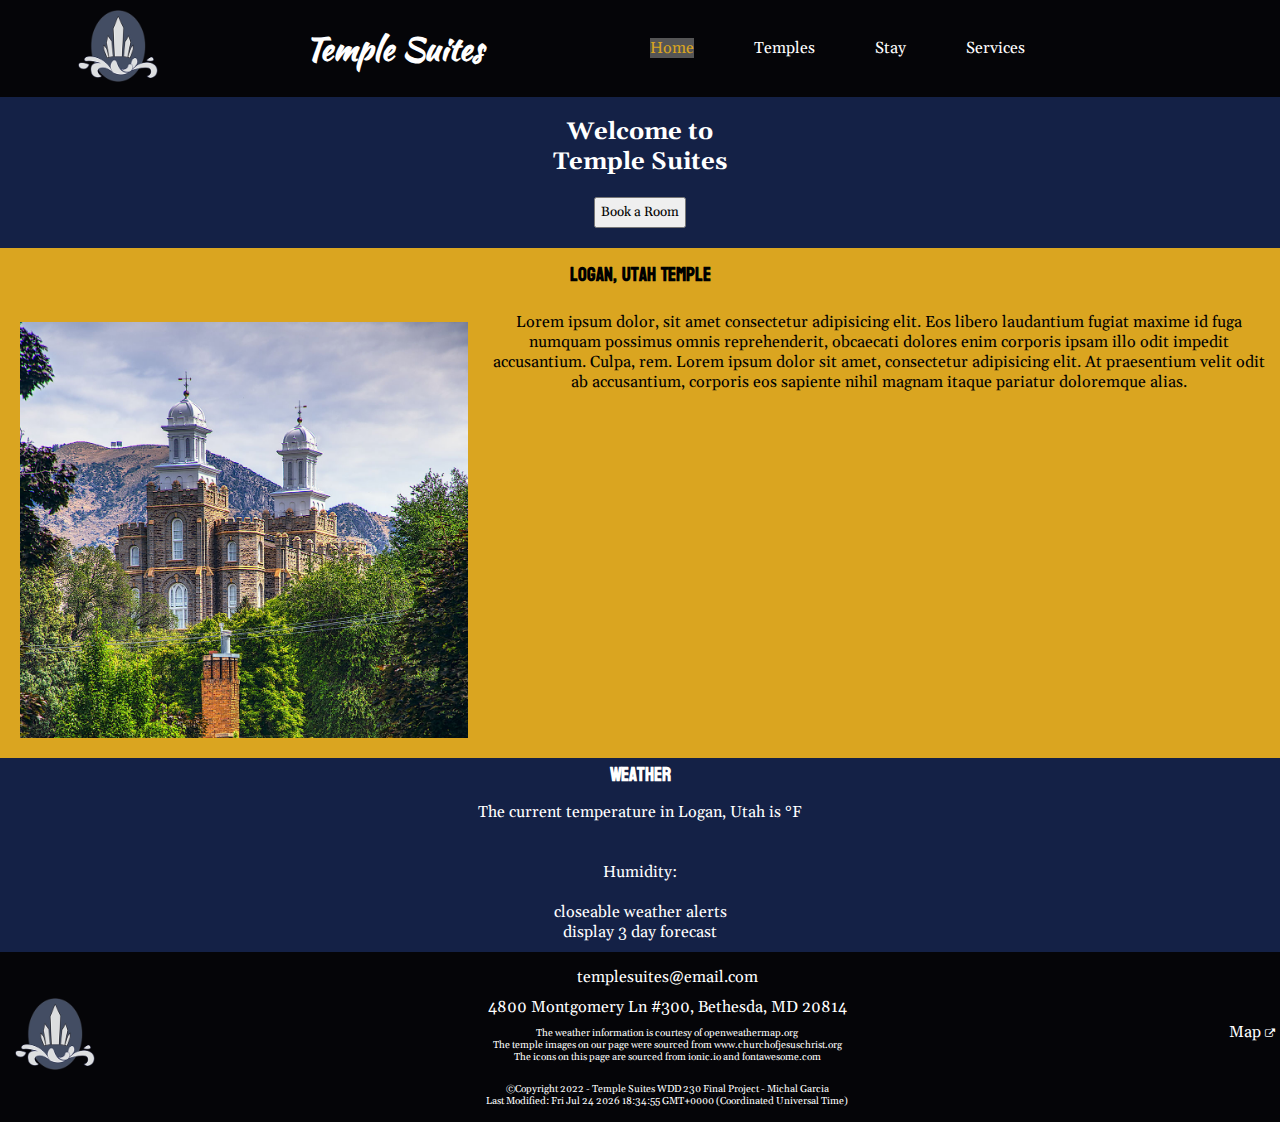
==== index.html @ 77834588 "first commit" ====
<!DOCTYPE html>
<html lang="en">

<head>
  <meta charset="UTF-8" />
  <meta http-equiv="X-UA-Compatible" content="IE=edge" />
  <meta name="viewport" content="width=device-width, initial-scale=1.0" />
  <title>Temple Suites</title>
  <!-- <link rel="stylesheet" href="css/normalize.css"> -->
  <link rel="shortcut icon" href="images/favicon(3).ico" />
  <link rel="stylesheet" href="css/base.css" />
  <link rel="stylesheet" href="css/medium.css" />
  <link rel="stylesheet" href="css/large.css" />
  <link href="https://unpkg.com/ionicons@4.5.10-0/dist/css/ionicons.min.css" rel="stylesheet" />
  <link rel="stylesheet" href="https://cdnjs.cloudflare.com/ajax/libs/font-awesome/4.7.0/css/font-awesome.min.css">
</head>

<body>
  <header>
    <!-- <div class="navBarSmallView"> -->
    <a href="index.html"><img class="logo" src="images/temple-hotel-logo-small200w.webp" alt="Temple Suites Logo" /></a>
    <h1>Temple Suites</h1>
    <div class="smIcons">
      <i class="icon ion-logo-facebook"></i>
      <i class="icon ion-logo-twitter"></i>

    </div>
    <div class="hamburger" onclick="toggleMenu()">
      <span>&#9776;</span>
      <span>x</span>

    </div>
    <!-- </div> -->

    <nav>
      <ul class="navigation">
        <li>
          <a href="index.html" title="Temple Suites Home page" class="active">Home</a>
        </li>
        <li><a href="temples.html">Temples</a></li>
        <li><a href="stay.html">Stay</a></li>
        <li><a href="services.html">Services</a></li>
      </ul>
    </nav>
  </header>
  <main>
    <section class="blueSection">
      <h2>Welcome to<br>Temple Suites</h2>
      <a href="stay.html"><button type="button">Book a Room</button></a>
    </section>
    <section id="homepageTemple" class="goldSection">
      <h3>Logan, Utah Temple</h3>
      <img src="images/squarishtemple.jpg" alt="Logan, Utah temple">

      <p>
        Lorem ipsum dolor, sit amet consectetur adipisicing elit. Eos libero
        laudantium fugiat maxime id fuga numquam possimus omnis reprehenderit,
        obcaecati dolores enim corporis ipsam illo odit impedit accusantium.
        Culpa, rem. Lorem ipsum dolor sit amet, consectetur adipisicing elit.
        At praesentium velit odit ab accusantium, corporis eos sapiente nihil
        magnam itaque pariatur doloremque alias.
      </p>
    </section>
    <section class="blueSection">
      <section class="weather">
        <h3>Weather</h3>
        <p>The current temperature in Logan, Utah is <span id="current-temp"></span> &deg;F</p>
        <figure>
          <img src="" alt="" id="weather-icon" />
        </figure>
        <span id="weathercond"></span>
        <p>Humidity: <span id="humidity"></span></p>
      </section>
      <p>
        closeable weather alerts<br>display 3 day forecast
      </p>
    </section>
  </main>
  <footer>
    <a href="index.html"><img class="logo" src="images/temple-hotel-logo-small200w.webp" alt="Temple Suites Logo" /></a>
    <div>
      <p>templesuites@email.com</p>
      <a href="https://goo.gl/maps/mvVhQPgqAqyZXo4L9" target="_blank">4800 Montgomery Ln #300, Bethesda, MD 20814</a>


      <p id="credit">The weather information is courtesy of <a
          href="https://openweathermap.org">openweathermap.org</a><br>The
        temple images on our page were sourced from <a
          href="https://www.churchofjesuschrist.org/temples/list?lang=eng">www.churchofjesuschrist.org</a><br>The icons
        on this page are sourced from <a href="https://ionic.io/ionicons/v4">ionic.io</a> and <a
          href="https://fontawesome.com/">fontawesome.com</a></p>
      <!-- <p>The icons on this page are sourced from <a href="https://ionic.io/ionicons/v4">https://ionic.io</a>
      </p> -->

      <p id="copyright">&copy;Copyright 2022 - Temple Suites WDD 230 Final Project - Michal Garcia <br>Last Modified:
        <span id="lastmod"></span>
      </p>

    </div>
    <div class="footer-right-column">
      <a href="https://goo.gl/maps/mvVhQPgqAqyZXo4L9" target="_blank">Map <i style="font-size:10px"
          class="fa">&#xf08e;</i><br></a>
      <div class="smIcons">
        <i class="icon ion-logo-facebook"></i>
        <i class="icon ion-logo-linkedin"></i>
      </div>
    </div>
  </footer>
  <script src="js/main.js"></script>
  <script src="js/weatherapi.js"></script>
  <!-- <script type="module" src="https://unpkg.com/ionicons@4.5.10-0/dist/ionicons/ionicons.esm.js"></script>
  <script nomodule="" src="https://unpkg.com/ionicons@4.5.10-0/dist/ionicons/ionicons.js"></script> -->
</body>

</html>
---- css/base.css ----
@import url('https://fonts.googleapis.com/css2?family=Gelasio&family=Kaushan+Script&family=Koulen&display=swap');

*{
  margin: 0;
  padding: 0;
  text-decoration: none;
  text-align: center;
  font-family: 'Gelasio', serif;
  list-style: none;
}

a {
  color: inherit;
}

p{
  padding: 10px;
}

button{
  margin: 20px;
  padding: 5px;
}

header{
  display: grid;
  grid-template-columns: repeat(4, auto);
  align-items: center;
  justify-content: space-around;
}

header, footer{
  background-color:rgb(5, 5, 8);
  color: white;
}

h1{
  font-family: 'Kaushan Script', cursive;
}

h2{
  padding: 20px 20px 0px 20px;
}

h3{
  font-family: 'Koulen', cursive;
}

footer{
  display: flex;
  justify-content: space-between;
  padding: 5px;

}

.footer-right-column{
  display: inline;
}

#credit, #copyright{
  font-size: x-small;
}
/* footer .fa{
  f
} */

/* .navBarSmallView{
  display: flex;
  align-items: center;
  justify-content: space-around;
} */


.logo{
  width: 5em;
  padding: 10px;
}

.smIcons{
  display: flex;
  justify-content: flex-end;
  background-color: none;
}

.smIcons i{
font-size: 3em;
align-self: center;
margin: 5px;
}

.hamburger :nth-child(2){
  display: none;
}

.hamburger :nth-child(2){
  font-family: Verdana, Geneva, Tahoma, sans-serif;
  font-size: 1.3em; 
}

.active :first-child{
  display: none;
}

.active :nth-child(2){
  display: block;
}

/* affects the nav links when responsive class is applied */
.navigation{
  display: none;
}

.responsive{
  display: grid;
}

nav{
  grid-column: 1/-1;
}

/*changes only page that it's on*/
nav li .active{
  color: goldenrod;
}

nav li{
  padding: 50px;
}

nav li:hover{
  background-color: rgb(204, 208, 211);
  border-style: solid;
  color: black;
  }

.blueSection{
  background-color:rgb(20, 33, 70);
  color: white;
}

.goldSection{
  background-color: goldenrod;
}

#homepageTemple{
  overflow: auto;
  /* display: grid;
  grid-template-columns: repeat(2, auto);
  align-items: center; */
}

#homepageTemple h3{
  grid-column: 1/-1;
  padding: 10px;
}

#homepageTemple img{
  float: left;
  width: 35%;
  padding: 20px;
}

#homepageTemple p{
  /* display: flex;
  justify-self: center; */
  padding: 10px;
}

.graySection{
 background-color: rgb(182, 189, 196);
}

footer{
  display: flex;
  align-items: center;
}


/* //stay page below */

label {
  width: 100%;
  padding: 12px 20px;
  margin: 8px 0;
  display: inline-block;
  border: 1px solid #ccc;
  border-radius: 4px;
  box-sizing: border-box;
}

fieldset{
  margin: 30px;
}

input[type=submit] {
  width: 100%;
  background-color: #4CAF50;
  color: white;
  padding: 14px 20px;
  margin: 8px 8px;
  border: none;
  border-radius: 4px;
  cursor: pointer;
  
  border-radius: 5px;
}

input[type=submit]:hover {
  background-color: #45a049;
  
}

/* div {
  border-radius: 5px;
  background-color: #f2f2f2;
  padding: 20px;
} */

/* services.html below */
.collapsible {
  background-color: #777;
  color: white;
  cursor: pointer;
  padding: 18px;
  width: 100%;
  border: none;
  text-align: left;
  outline: none;
  font-size: 15px;
  margin: 0;
}

.active, .collapsible:hover {
  background-color: #555;
}

.content {
  padding: 0 18px;
  max-height: 0;
  overflow: hidden;
  transition: max-height 0.2s ease-out;
  background-color: #f1f1f1;

}
---- css/medium.css ----
@media only screen and (min-width: 32.5em){
  
}
---- css/large.css ----
@media only screen and (min-width: 1009px){
  /* .navBarSmallView{
    display: flex;
    align-items: center;
    justify-content: space-around;
  } */
  
  /* .navBarLargeView{
    display: flex;
  } */

  .hamburger{
    display: none;
  }

  header{
    display: flex;
  }

  .navigation{
    display: flex;
  }

  /* .logo{
    order: 1;
  } */

  /* h1{
    order: 2;
  } */

  /* .navigation{
    order: 3;
  } */

  nav li{
    padding: 0px 30px;
    
  }

  .smIcons{
    order: 4;
    color:goldenrod;
  }

  
}
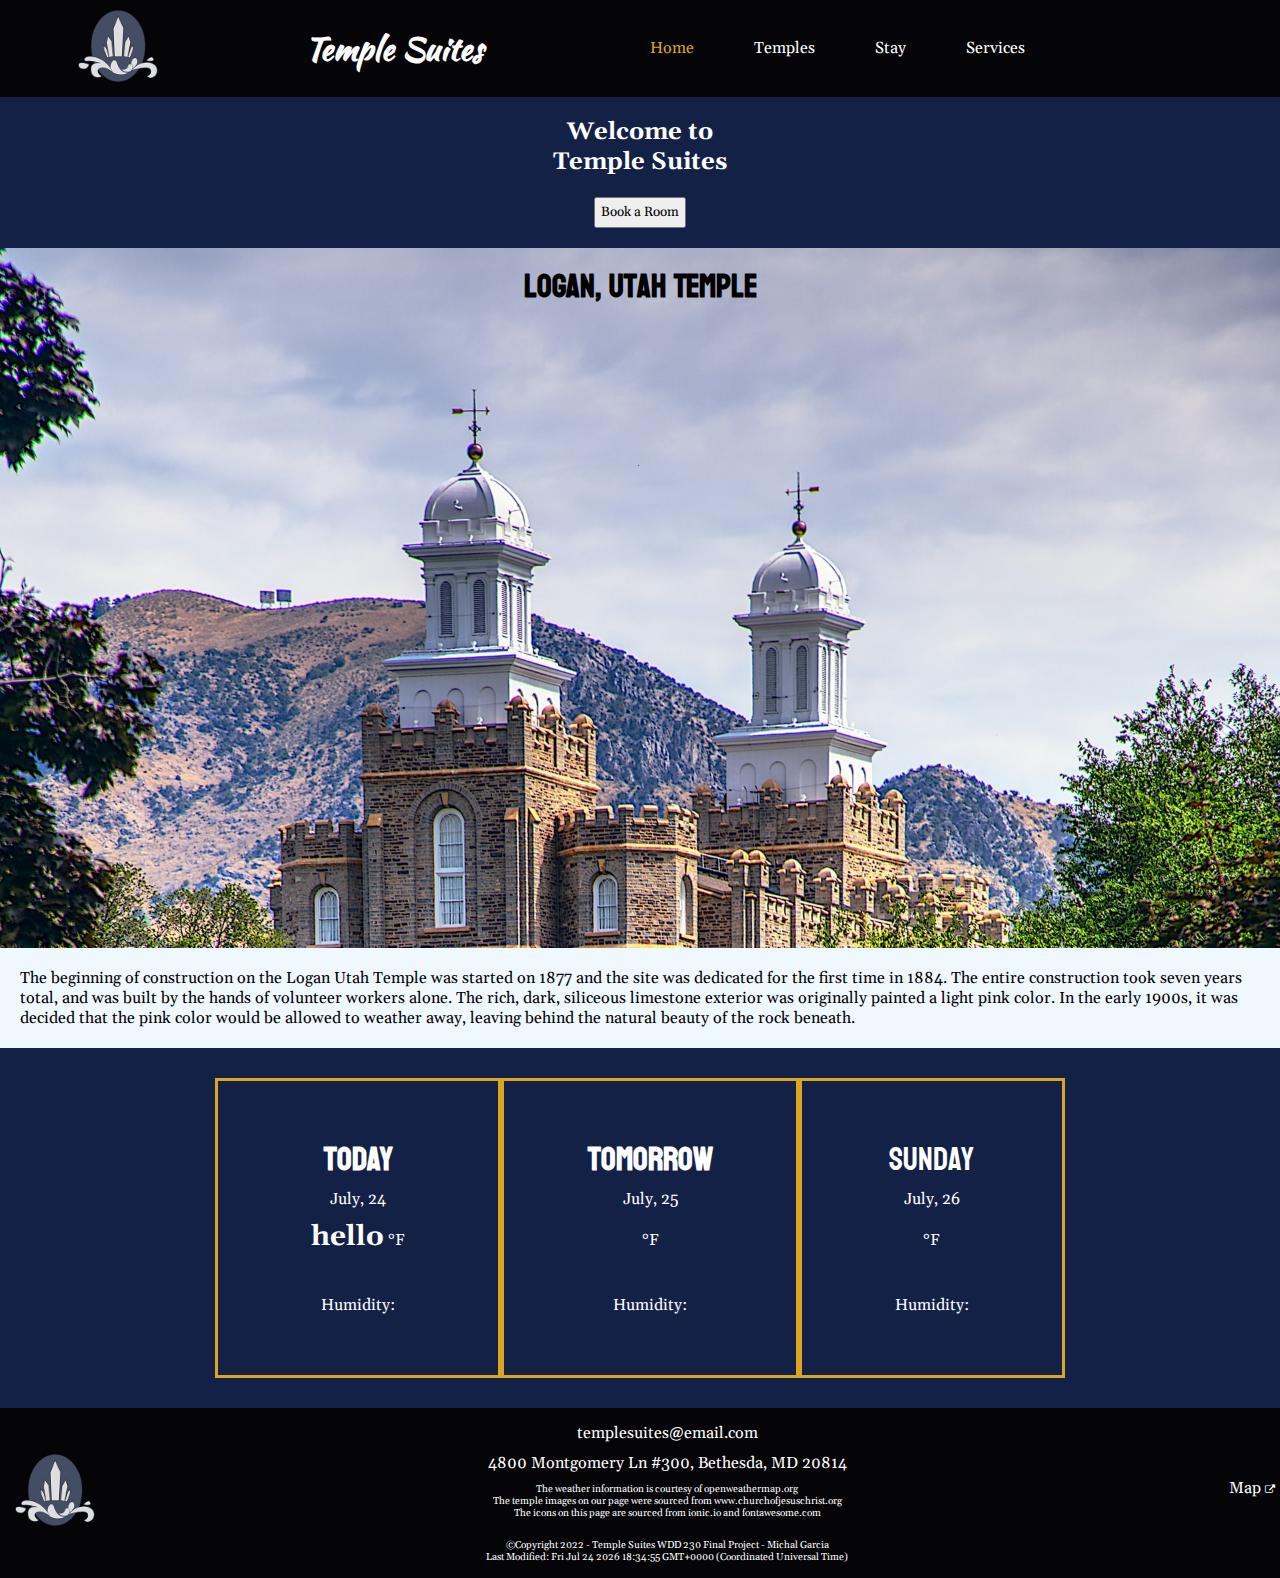
==== commit 11f5f0fa: "homepage almost done" ====
--- a/index.html
+++ b/index.html
@@ -10,12 +10,13 @@
   <link rel="shortcut icon" href="images/favicon(3).ico" />
   <link rel="stylesheet" href="css/base.css" />
   <link rel="stylesheet" href="css/medium.css" />
+  <link rel="stylesheet" href="css/mediumlarge.css" />
   <link rel="stylesheet" href="css/large.css" />
   <link href="https://unpkg.com/ionicons@4.5.10-0/dist/css/ionicons.min.css" rel="stylesheet" />
   <link rel="stylesheet" href="https://cdnjs.cloudflare.com/ajax/libs/font-awesome/4.7.0/css/font-awesome.min.css">
 </head>
 
-<body>
+<body id="homepage">
   <header>
     <!-- <div class="navBarSmallView"> -->
     <a href="index.html"><img class="logo" src="images/temple-hotel-logo-small200w.webp" alt="Temple Suites Logo" /></a>
@@ -53,27 +54,49 @@
       <img src="images/squarishtemple.jpg" alt="Logan, Utah temple">
 
       <p>
-        Lorem ipsum dolor, sit amet consectetur adipisicing elit. Eos libero
-        laudantium fugiat maxime id fuga numquam possimus omnis reprehenderit,
-        obcaecati dolores enim corporis ipsam illo odit impedit accusantium.
-        Culpa, rem. Lorem ipsum dolor sit amet, consectetur adipisicing elit.
-        At praesentium velit odit ab accusantium, corporis eos sapiente nihil
-        magnam itaque pariatur doloremque alias.
+        The beginning of construction on the Logan Utah Temple was started on 1877 and the site was dedicated for the
+        first time in 1884. The entire construction took seven years total, and was built by the hands of volunteer
+        workers alone. The rich, dark, siliceous limestone exterior was originally painted a light pink color. In the
+        early 1900s, it was decided that the pink color would be allowed to weather away, leaving behind the natural
+        beauty of the rock beneath.
       </p>
     </section>
-    <section class="blueSection">
+    <section id="weather" class="blueSection">
       <section class="weather">
-        <h3>Weather</h3>
-        <p>The current temperature in Logan, Utah is <span id="current-temp"></span> &deg;F</p>
+        <div class="weathercurrent">
+          <h3>today</h3>
+          <span id="todDate"></span>
+          <p><span id="current-temp" class="temp"></span> &deg;F</p>
+          <figure>
+            <img src="" alt="" id="weather-icon" />
+          </figure>
+          <span id="weathercond"></span>
+          <p>Humidity: <span id="humidity"></span></p>
+      </section>
+
+      </div>
+
+      <div class="weather">
+        <h3>tomorrow</h3>
+        <span id="tomDate"></span>
+        <p><span id="tom-temp" class="temp"></span> &deg;F</p>
         <figure>
-          <img src="" alt="" id="weather-icon" />
+          <img src="" alt="" id="tom-weather-icon" />
         </figure>
-        <span id="weathercond"></span>
-        <p>Humidity: <span id="humidity"></span></p>
-      </section>
-      <p>
-        closeable weather alerts<br>display 3 day forecast
-      </p>
+        <span id="tom-weathercond"></span>
+        <p>Humidity: <span id="tom-humidity"></span></p>
+      </div>
+
+      <div class="weather">
+        <span id="dayofweeknextday"></span><br>
+        <span id="nextdayDate"></span>
+        <p><span id="nextday-temp" class="temp"></span> &deg;F</p>
+        <figure>
+          <img src="" alt="" id="nextday-weather-icon" />
+        </figure>
+        <span id="nextday-weathercond"></span>
+        <p>Humidity: <span id="nextday-humidity"></span></p>
+      </div>
     </section>
   </main>
   <footer>
--- a/css/base.css
+++ b/css/base.css
@@ -34,6 +34,10 @@
   color: white;
 }
 
+#homepage{
+  background-color: rgb(20, 33, 70);
+}
+
 h1{
   font-family: 'Kaushan Script', cursive;
 }
@@ -42,8 +46,24 @@
   padding: 20px 20px 0px 20px;
 }
 
-h3{
+h3, #dayofweeknextday{
   font-family: 'Koulen', cursive;
+  font-size: 2em;
+}
+
+.temp{
+  font-size: 1.75em;
+  font-weight: bolder;
+}
+
+#weather{
+  margin: 15px 0;
+
+}
+
+.weather{
+  border: solid goldenrod;
+  margin: 0px 15px;
 }
 
 footer{
@@ -142,8 +162,13 @@
   background-color: goldenrod;
 }
 
+#homepageTemple p{
+  text-align: center;
+  padding: 0 40px 40px 40px;
+}
+
 #homepageTemple{
-  overflow: auto;
+  /* display: inline; */
   /* display: grid;
   grid-template-columns: repeat(2, auto);
   align-items: center; */
@@ -155,16 +180,10 @@
 }
 
 #homepageTemple img{
-  float: left;
-  width: 35%;
+  width: 80%;
   padding: 20px;
 }
 
-#homepageTemple p{
-  /* display: flex;
-  justify-self: center; */
-  padding: 10px;
-}
 
 .graySection{
  background-color: rgb(182, 189, 196);
@@ -230,7 +249,7 @@
   margin: 0;
 }
 
-.active, .collapsible:hover {
+.collapsible:hover {
   background-color: #555;
 }
 
--- a/css/medium.css
+++ b/css/medium.css
@@ -1,3 +1,41 @@
 @media only screen and (min-width: 32.5em){
+  #homepageTemple{
+    overflow: auto;
+    /* display: grid;
+    grid-template-columns: repeat(2, auto);
+    align-items: center; */
+  }
   
+  #homepageTemple h3{
+    grid-column: 1/-1;
+    padding: 10px;
+  }
+  
+  #homepageTemple img{
+    float: left;
+    width: 35%;
+    padding: 20px;
+  }
+
+  #weather{
+    display: flex;
+    justify-content:center;
+    
+    
+  }
+
+  .weather{
+    border: solid goldenrod;
+    margin: 15px 0px;
+    padding: 50px 6.5%;
+  }
+
+  #homepageTemple p{
+    text-align: left;
+  }
+
+  #homepageTemple img{
+    width: 35%;
+
+  }
 }--- a/css/mediumlarge.css
+++ b/css/mediumlarge.css
@@ -0,0 +1,9 @@
+@media only screen and (min-width: 689px){
+  
+
+  #homepageTemple img{
+    width: 75%;
+  }
+
+  
+}--- a/css/large.css
+++ b/css/large.css
@@ -43,5 +43,23 @@
     color:goldenrod;
   }
 
+  #homepageTemple{
+    display: flex;
+    flex-direction: column;
+    justify-content: space-between;
+    background-image: url("/images/Logantemple.jpg");
+    background-size: cover;
+    background-repeat: no-repeat; 
+    object-fit: cover;
+    height: 800px;
+  }
+
+  #homepageTemple img{
+    display: none;
+  }
   
+  #homepageTemple p{
+    background-color:rgb(240, 248, 255);
+    padding: 20px;
+  }  
 }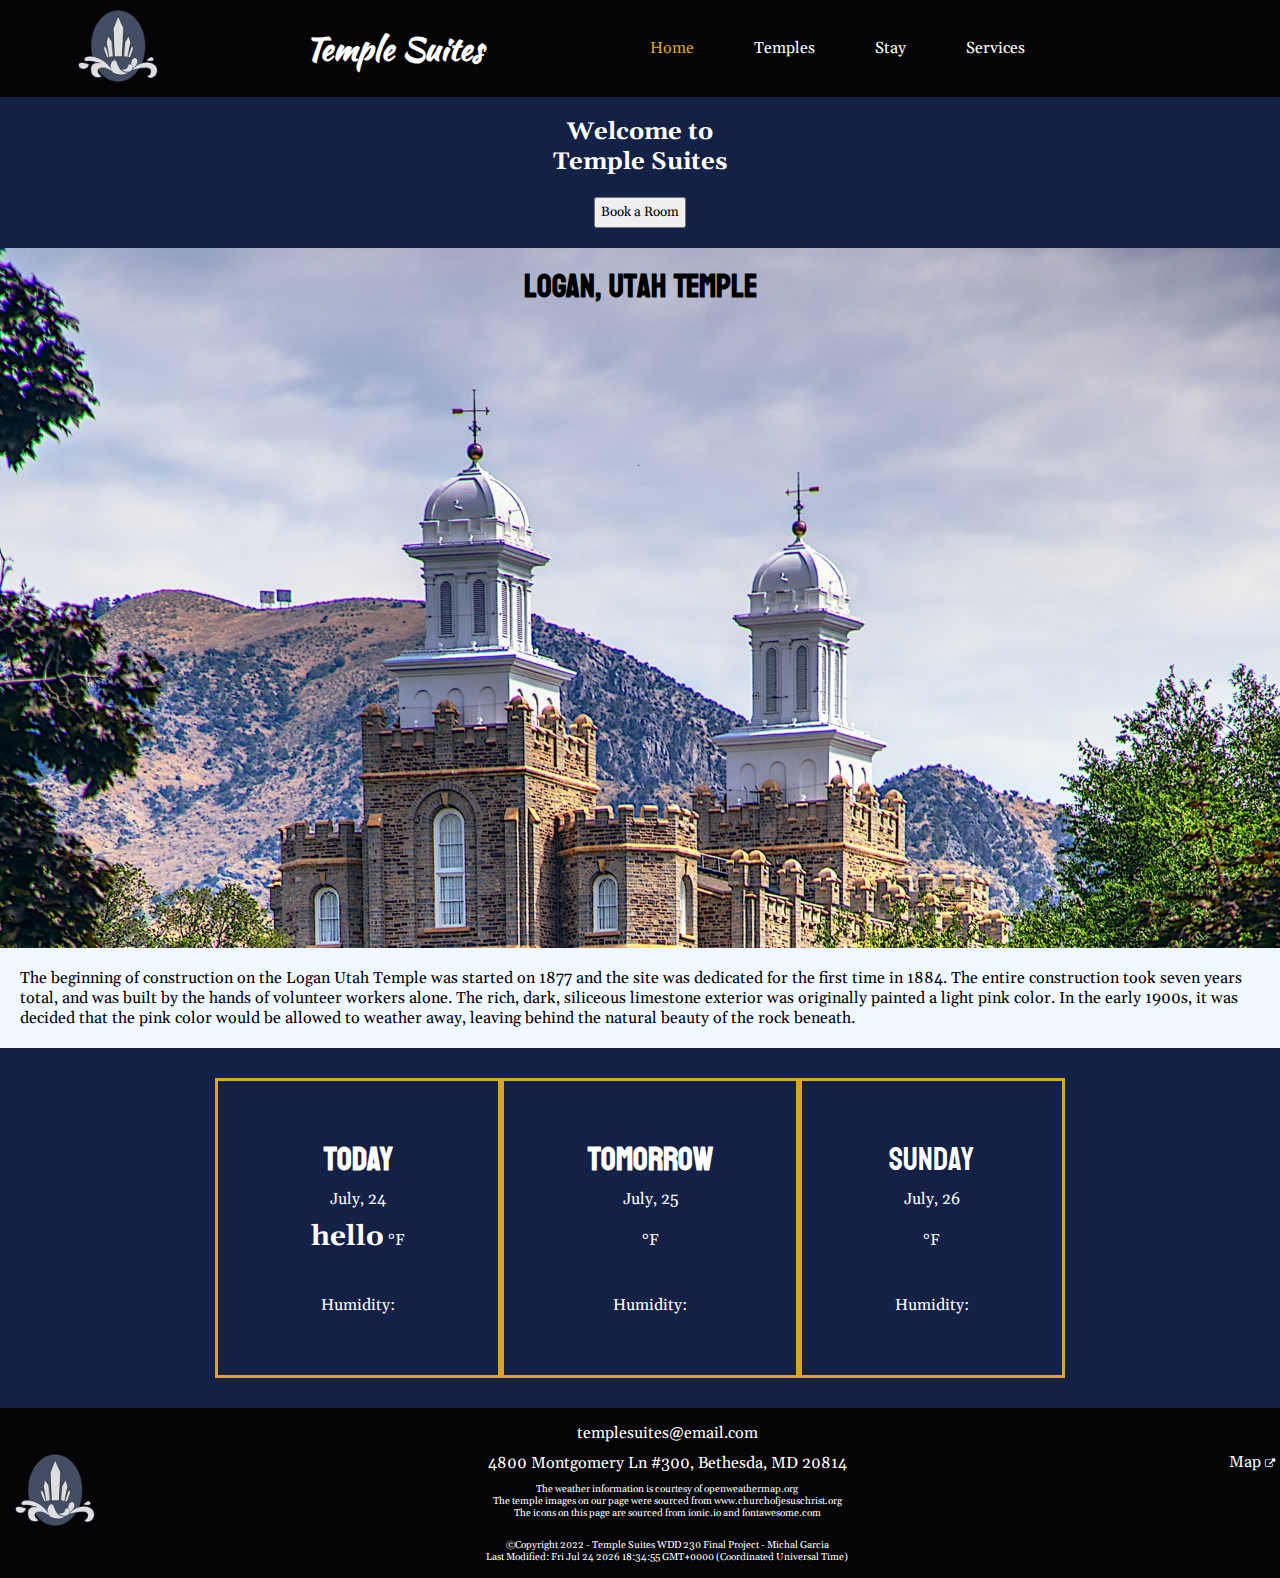
==== commit fc5691fa: "yup" ====
--- a/index.html
+++ b/index.html
@@ -22,8 +22,8 @@
     <a href="index.html"><img class="logo" src="images/temple-hotel-logo-small200w.webp" alt="Temple Suites Logo" /></a>
     <h1>Temple Suites</h1>
     <div class="smIcons">
-      <i class="icon ion-logo-facebook"></i>
-      <i class="icon ion-logo-twitter"></i>
+      <a href="https://www.facebook.com/" target="_blank"><i class="icon ion-logo-facebook"></i></a>
+      <a href="https://twitter.com/" target="_blank"><i class="icon ion-logo-twitter"></i></a>
 
     </div>
     <div class="hamburger" onclick="toggleMenu()">
@@ -124,8 +124,8 @@
       <a href="https://goo.gl/maps/mvVhQPgqAqyZXo4L9" target="_blank">Map <i style="font-size:10px"
           class="fa">&#xf08e;</i><br></a>
       <div class="smIcons">
-        <i class="icon ion-logo-facebook"></i>
-        <i class="icon ion-logo-linkedin"></i>
+        <a href="https://www.facebook.com/" target="_blank"><i class="icon ion-logo-facebook"></i></a>
+        <a href="https://twitter.com/" target="_blank"><i class="icon ion-logo-twitter"></i></a>
       </div>
     </div>
   </footer>
--- a/css/base.css
+++ b/css/base.css
@@ -1,4 +1,6 @@
 @import url('https://fonts.googleapis.com/css2?family=Gelasio&family=Kaushan+Script&family=Koulen&display=swap');
+
+
 
 *{
   margin: 0;
@@ -7,6 +9,9 @@
   text-align: center;
   font-family: 'Gelasio', serif;
   list-style: none;
+  overflow-wrap: break-word;
+  word-wrap: break-word;
+  hyphens: auto;
 }
 
 a {
@@ -162,17 +167,24 @@
   background-color: goldenrod;
 }
 
+.whiteSection{
+  background-color: white;
+}
+
+.graySection{
+  background-color: #555;
+}
+
 #homepageTemple p{
   text-align: center;
   padding: 0 40px 40px 40px;
 }
 
-#homepageTemple{
+/* #homepageTemple{
   /* display: inline; */
   /* display: grid;
   grid-template-columns: repeat(2, auto);
   align-items: center; */
-}
 
 #homepageTemple h3{
   grid-column: 1/-1;
@@ -186,7 +198,7 @@
 
 
 .graySection{
- background-color: rgb(182, 189, 196);
+  background-color: #777;
 }
 
 footer{
@@ -196,6 +208,17 @@
 
 
 /* //stay page below */
+
+.yourInfo{
+  width: 100%;
+  max-width: 900px;
+  margin: 0 auto;
+}
+
+#headerstayform, #contactusheader, #services{
+  font-family: 'Kaushan Script', cursive;
+  font-size: 2em;
+}
 
 label {
   width: 100%;
@@ -208,15 +231,17 @@
 }
 
 fieldset{
-  margin: 30px;
+  margin: 30px 30px 0 30px;
 }
 
 input[type=submit] {
-  width: 100%;
-  background-color: #4CAF50;
+  width: 90%;
+  max-width: 900px;
+  margin: 0 auto;
+  background-color: goldenrod;
   color: white;
   padding: 14px 20px;
-  margin: 8px 8px;
+  margin: 20px;
   border: none;
   border-radius: 4px;
   cursor: pointer;
@@ -236,6 +261,11 @@
 } */
 
 /* services.html below */
+#servicespage{
+  background-color: #777;
+  border: none;
+}
+
 .collapsible {
   background-color: #777;
   color: white;
@@ -243,10 +273,11 @@
   padding: 18px;
   width: 100%;
   border: none;
-  text-align: left;
+  text-align: center;
   outline: none;
   font-size: 15px;
   margin: 0;
+  
 }
 
 .collapsible:hover {
@@ -259,5 +290,63 @@
   overflow: hidden;
   transition: max-height 0.2s ease-out;
   background-color: #f1f1f1;
-
+  position: relative;
+}
+
+
+
+.content img{
+  max-width: 100%;
+  /* float: left; */
+  margin: 20px 0;
+}
+
+.content p{
+  text-align: center;
+
+}
+
+#questionscontactus{
+  padding-bottom: 20px;
+  margin-bottom: 20px;
+  width: 100%;
+}
+
+#services{
+
+  border: solid  3px black;
+
+  padding: 10px;
+  margin: 5px 5px 0 5px;
+}
+
+/* temple grid page below */
+#templeGrid img{
+  max-width: 100%;
+}
+
+#templeGrid h3{
+  font-size: 1.5em;
+}
+
+#templeGrid div{
+  border: solid 3px black;
+  background-color:rgb(20, 33, 70);
+  color: white;
+  padding: 30px;
+  margin: 20px;
+}
+
+#templepage{
+  background-color: goldenrod;
+}
+
+/* reciept booked room below */
+#bookedroomHomepage{
+  background-color: goldenrod;
+  text-align: center;
+}
+
+.bookedroomHomepage header{
+  display: block;
 }--- a/css/medium.css
+++ b/css/medium.css
@@ -1,4 +1,4 @@
-@media only screen and (min-width: 32.5em){
+@media only screen and (min-width: 643px){
   #homepageTemple{
     overflow: auto;
     /* display: grid;
@@ -38,4 +38,30 @@
     width: 35%;
 
   }
+
+  #templeGrid img{
+   
+    max-height: 450px;
+    /* float: left; */
+  }
+
+
+  /* services below */
+  .content img{
+    max-width: 35%;
+    float: left;
+    margin: 20px 0;
+    margin-right: 20px;
+  }
+  
+  .content p{
+    text-align: left;
+    padding: 20px;
+   
+  
+  }
+  /* #templeGrid div{
+    
+  } */
+
 }--- a/css/large.css
+++ b/css/large.css
@@ -40,7 +40,6 @@
 
   .smIcons{
     order: 4;
-    color:goldenrod;
   }
 
   #homepageTemple{
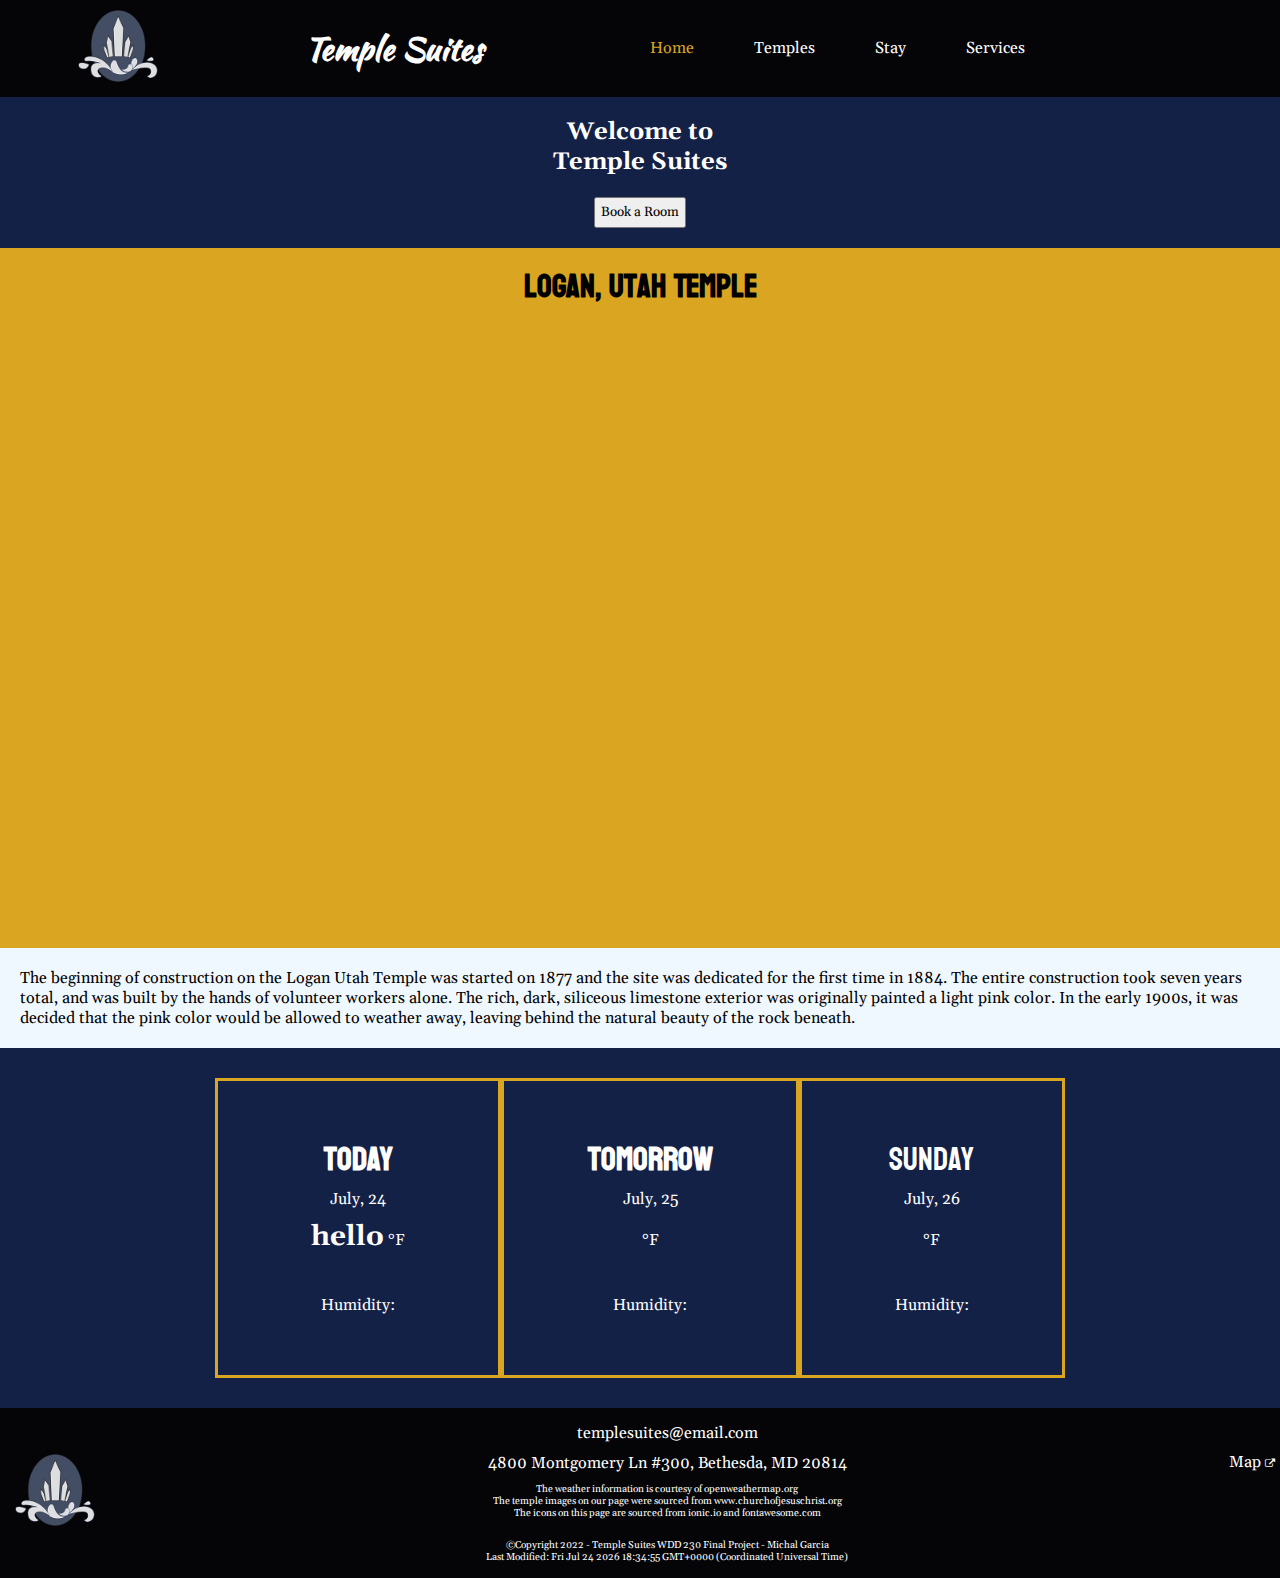
==== commit a4fab446: "yo" ====
--- a/css/large.css
+++ b/css/large.css
@@ -46,7 +46,7 @@
     display: flex;
     flex-direction: column;
     justify-content: space-between;
-    background-image: url("/images/Logantemple.jpg");
+    background-image: url("images/Logantemple.jpg");
     background-size: cover;
     background-repeat: no-repeat; 
     object-fit: cover;
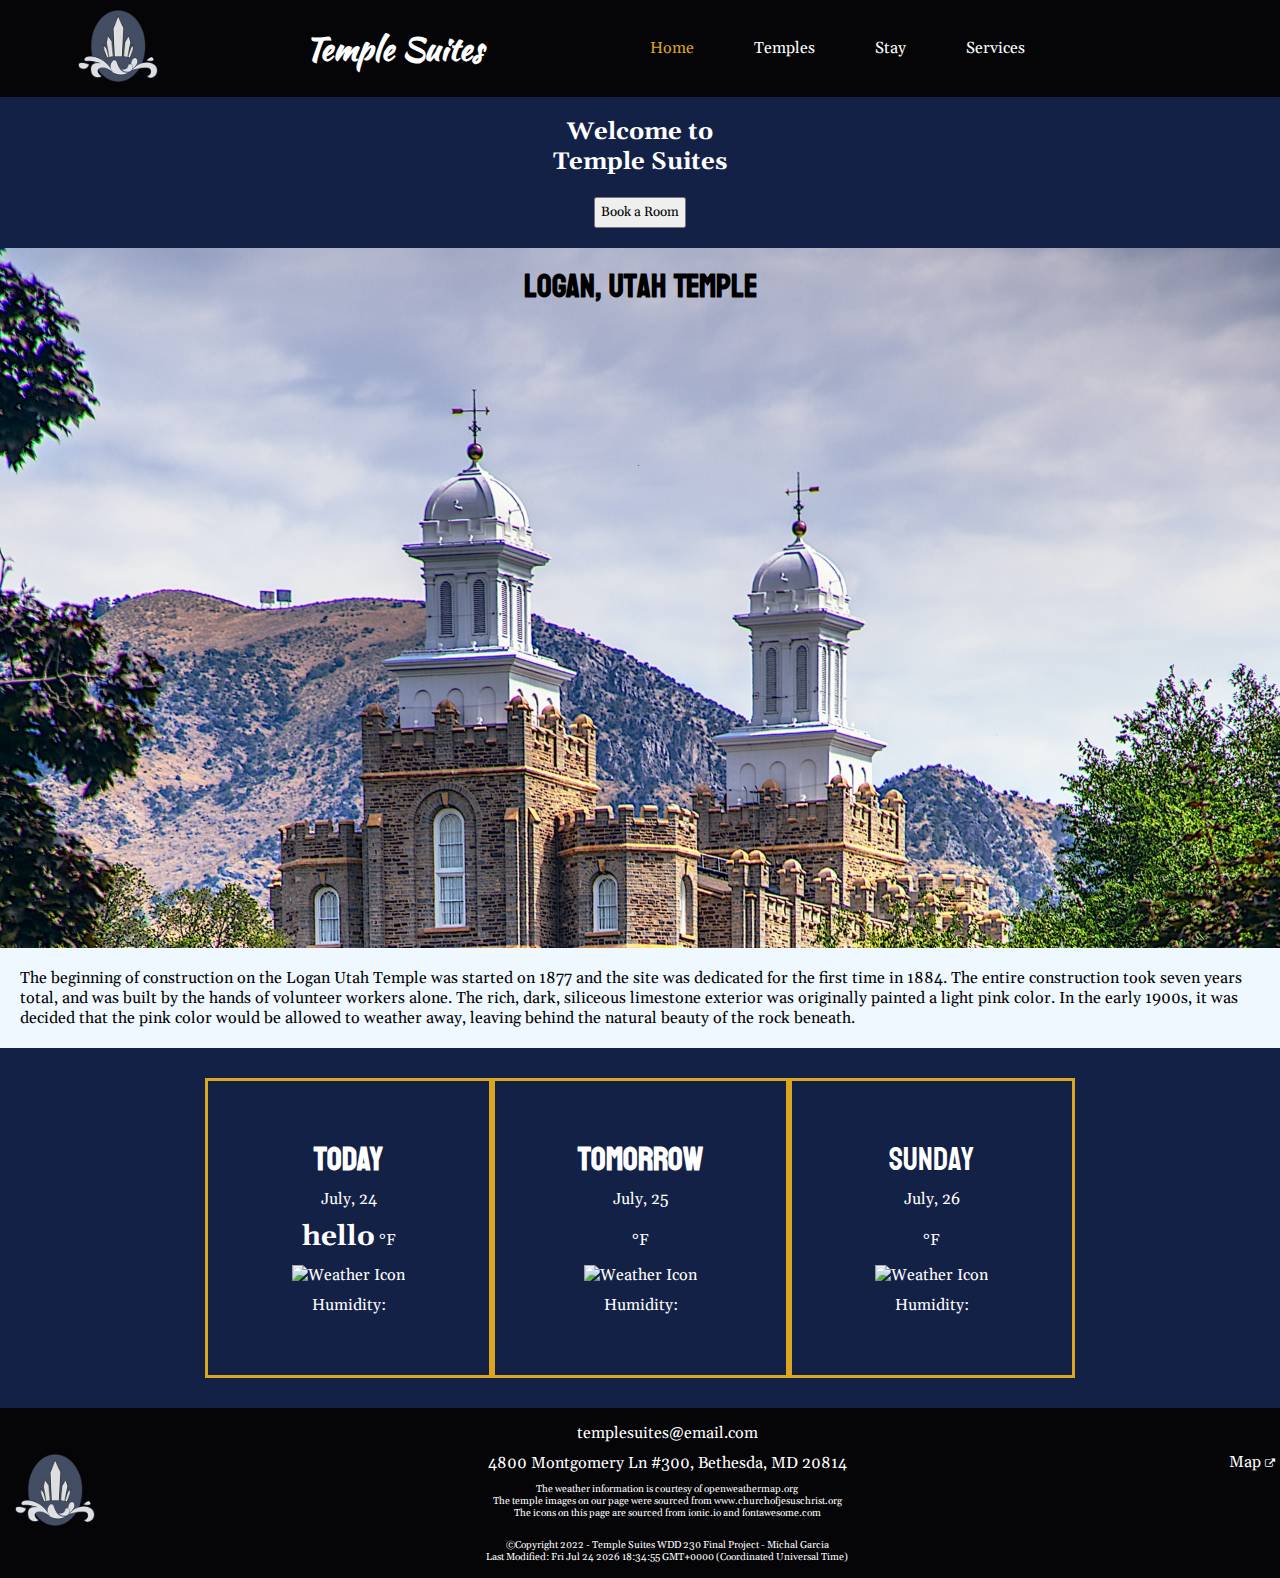
==== commit 131642a9: "final changes" ====
--- a/index.html
+++ b/index.html
@@ -47,7 +47,7 @@
   <main>
     <section class="blueSection">
       <h2>Welcome to<br>Temple Suites</h2>
-      <a href="stay.html"><button type="button">Book a Room</button></a>
+      <button type="button" onClick="location.href='stay.html'">Book a Room</button>
     </section>
     <section id="homepageTemple" class="goldSection">
       <h3>Logan, Utah Temple</h3>
@@ -61,27 +61,28 @@
         beauty of the rock beneath.
       </p>
     </section>
-    <section id="weather" class="blueSection">
+    <div id="weather" class="blueSection">
       <section class="weather">
         <div class="weathercurrent">
           <h3>today</h3>
           <span id="todDate"></span>
           <p><span id="current-temp" class="temp"></span> &deg;F</p>
           <figure>
-            <img src="" alt="" id="weather-icon" />
+            <img alt="Weather Icon" id="weather-icon" src="filler" />
           </figure>
           <span id="weathercond"></span>
           <p>Humidity: <span id="humidity"></span></p>
+        </div>
       </section>
 
-      </div>
+
 
       <div class="weather">
         <h3>tomorrow</h3>
         <span id="tomDate"></span>
         <p><span id="tom-temp" class="temp"></span> &deg;F</p>
         <figure>
-          <img src="" alt="" id="tom-weather-icon" />
+          <img alt="Weather Icon" id="tom-weather-icon" src="filler" />
         </figure>
         <span id="tom-weathercond"></span>
         <p>Humidity: <span id="tom-humidity"></span></p>
@@ -92,12 +93,12 @@
         <span id="nextdayDate"></span>
         <p><span id="nextday-temp" class="temp"></span> &deg;F</p>
         <figure>
-          <img src="" alt="" id="nextday-weather-icon" />
+          <img alt="Weather Icon" id="nextday-weather-icon" src="filler" />
         </figure>
         <span id="nextday-weathercond"></span>
         <p>Humidity: <span id="nextday-humidity"></span></p>
       </div>
-    </section>
+    </div>
   </main>
   <footer>
     <a href="index.html"><img class="logo" src="images/temple-hotel-logo-small200w.webp" alt="Temple Suites Logo" /></a>
--- a/css/base.css
+++ b/css/base.css
@@ -104,7 +104,7 @@
 .smIcons{
   display: flex;
   justify-content: flex-end;
-  background-color: none;
+
 }
 
 .smIcons i{
--- a/css/large.css
+++ b/css/large.css
@@ -46,7 +46,7 @@
     display: flex;
     flex-direction: column;
     justify-content: space-between;
-    background-image: url("images/Logantemple.jpg");
+    background-image: url("logantemple.jpg");
     background-size: cover;
     background-repeat: no-repeat; 
     object-fit: cover;
